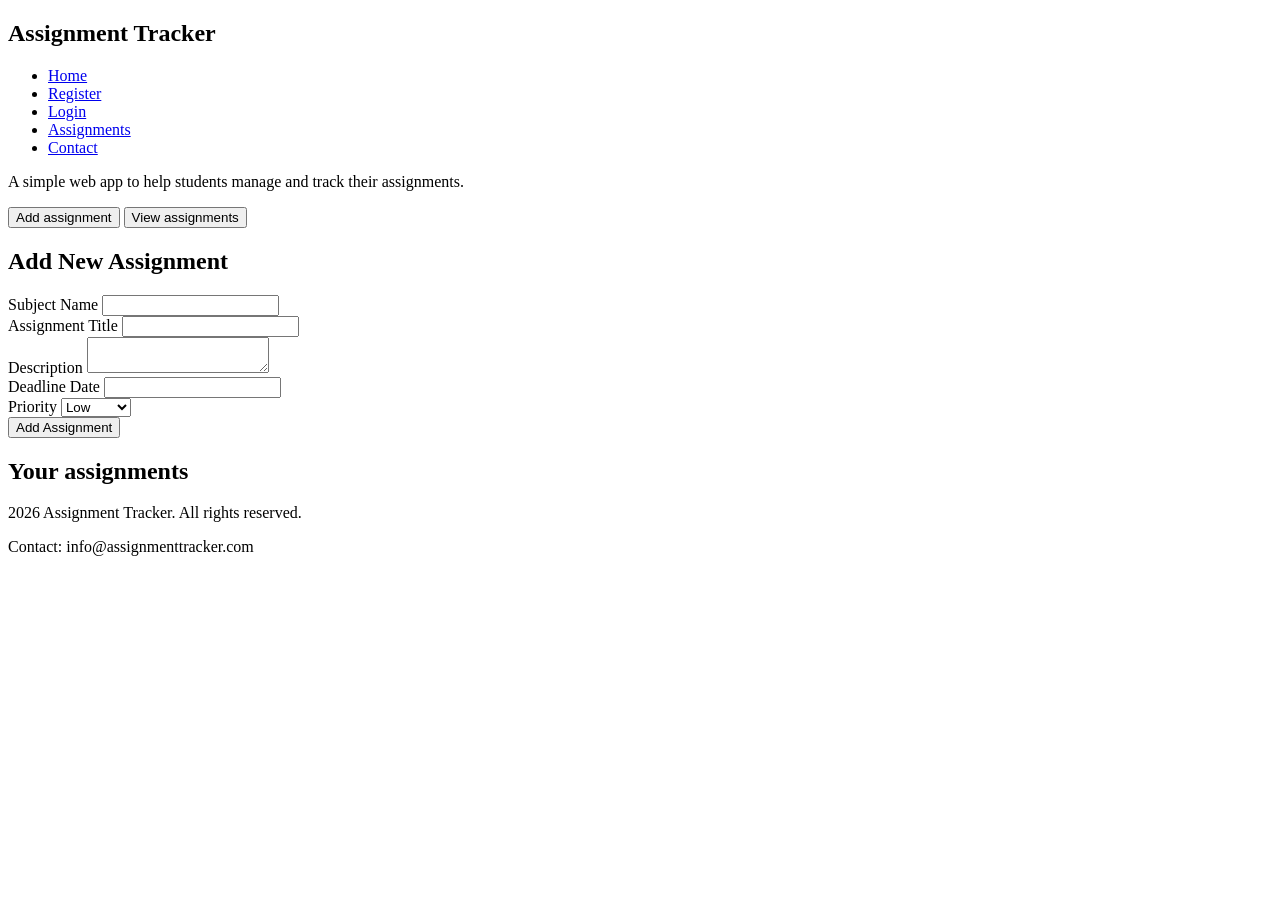
==== test/assignments.html @ a2ba60cb "update" ====
<!DOCTYPE html> 
<html lang=\"en\"> 
<head> 
    <meta charset=\"UTF-8\"> 
    <meta name=\"viewport\" content=\"width=device-width, initial-scale=1.0\"> 
    <title>Assignment Tracker - Assignments</title> 
    <link rel=\"stylesheet\" href=\"style.css\"> 
</head> 
<body> 
    <header> 
        <nav class=\"container\"> 
            <h1>Assignment Tracker</h1> 
            <ul> 
                <li><a href=\"index.html\">Home</a></li> 
                <li><a href=\"register.html\">Register</a></li> 
                <li><a href=\"login.html\">Login</a></li> 
                <li><a href=\"assignments.html\">Assignments</a></li> 
                <li><a href=\"contact.html\">Contact</a></li> 
            </ul> 
        </nav> 
    </header> 
    <main class=\"container\"> 
        <p class=\"text-center mb-8\">A simple web app to help students manage and track their assignments.</p> 
        <div class=\"toggle-actions\"> 
            <button type=\"button\" class=\"toggle-btn active\" data-target=\"addAssignmentSection\">Add assignment</button> 
            <button type=\"button\" class=\"toggle-btn\" data-target=\"assignmentsViewSection\">View assignments</button> 
        </div> 
        <section id=\"addAssignmentSection\" class=\"toggle-section\"> 
            <div class=\"form-wrapper\"> 
                <h2 style=\"color: var(--gray-800);\">Add New Assignment</h2> 
                <form id=\"assignmentForm\"> 
                    <div style=\"display: grid; grid-template-columns: repeat(auto-fit, minmax(250px, 1fr)); gap: 1rem;\"> 
                        <div class=\"form-group\"> 
                            <label for=\"subject\">Subject Name</label> 
                            <input type=\"text\" id=\"subject\" name=\"subject\" required> 
                        </div> 
                        <div class=\"form-group\"> 
                            <label for=\"title\">Assignment Title</label> 
                            <input type=\"text\" id=\"title\" name=\"title\" required> 
                        </div> 
                        <div style=\"grid-column: span 2;\"> 
                            <div class=\"form-group\"> 
                                <label for=\"description\">Description</label> 
                                <textarea id=\"description\" name=\"description\" rows=\"3\"></textarea> 
                            </div> 
                        </div> 
                        <div class=\"form-group\"> 
                            <label for=\"deadline\">Deadline Date</label> 
                            <input type=\"date\" id=\"deadline\" name=\"deadline\" required> 
                        </div> 
                        <div class=\"form-group\"> 
                            <label for=\"priority\">Priority</label> 
                            <select id=\"priority\" name=\"priority\" required> 
                                <option value=\"Low\">Low</option> 
                                <option value=\"Medium\">Medium</option> 
                                <option value=\"High\">High</option> 
                            </select> 
                        </div> 
                    </div> 
                    <button type=\"submit\" class=\"btn-submit\" style=\"margin-top: 1rem;\">Add Assignment</button> 
                </form> 
            </div> 
        </section> 
        <section id=\"assignmentsViewSection\" class=\"toggle-section hidden\"> 
            <h2 class=\"text-center mb-8\">Your assignments</h2> 
            <div id=\"assignmentsList\" class=\"grid\"> 
            <!-- Assignments will be displayed here --> 
            </div> 
        </section> 
    </main> 
    <footer> 
        <div class=\"container\"> 
            <p> 2026 Assignment Tracker. All rights reserved.</p> 
            <p>Contact: info@assignmenttracker.com</p> 
        </div> 
    </footer> 
    <script src=\"main.js\"></script> 
</body> 
</html>
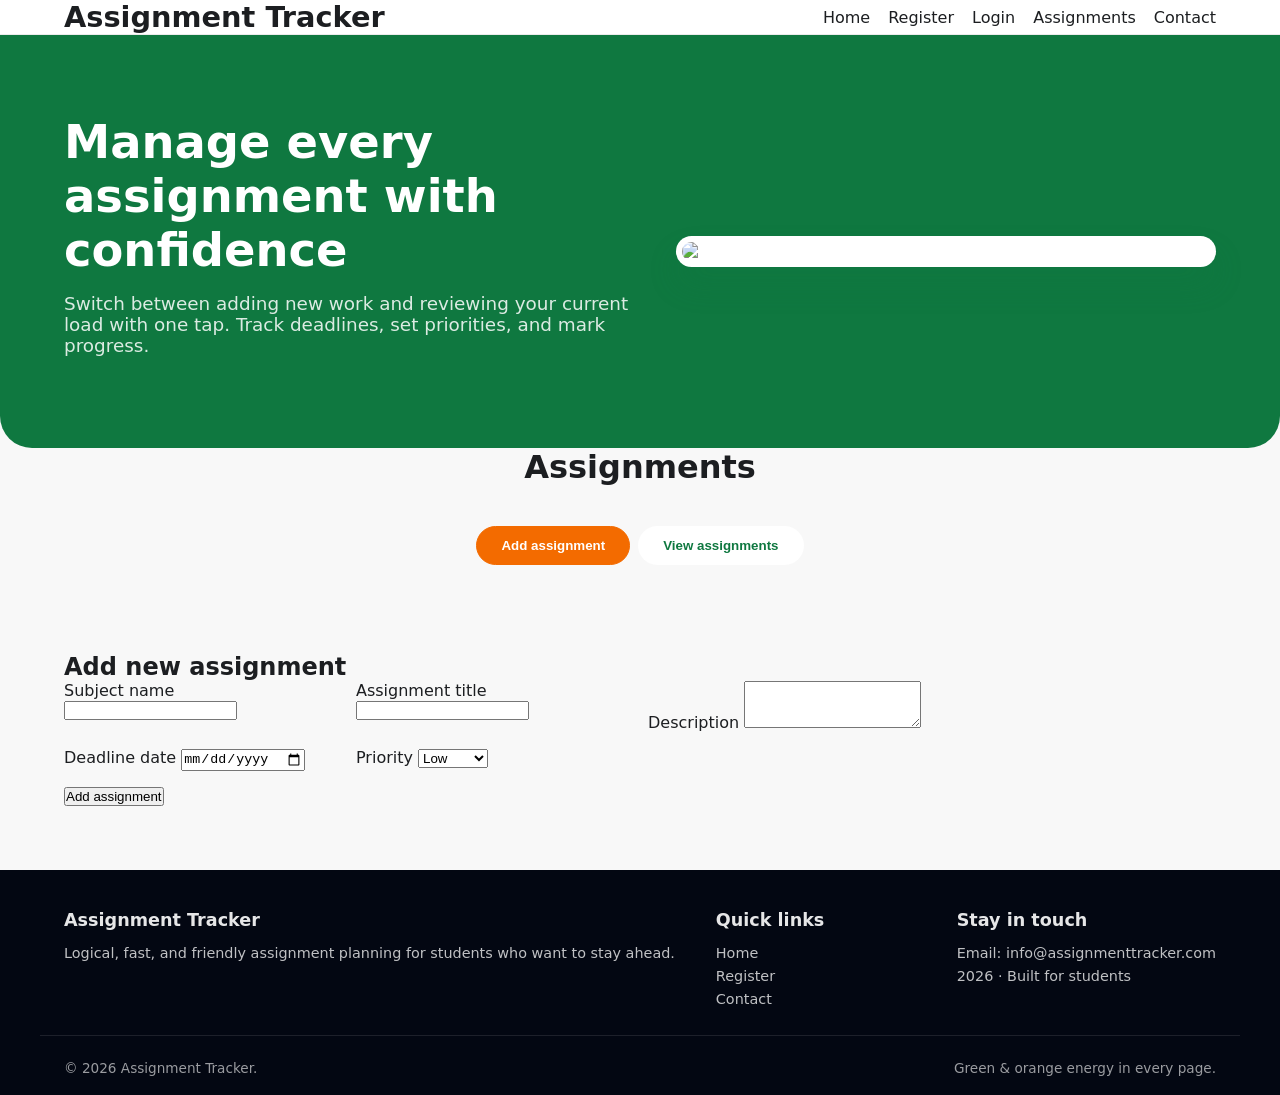
==== commit 870325dd: "update" ====
--- a/test/assignments.html
+++ b/test/assignments.html
@@ -1,79 +1,114 @@
-<!DOCTYPE html> 
-<html lang=\"en\"> 
-<head> 
-    <meta charset=\"UTF-8\"> 
-    <meta name=\"viewport\" content=\"width=device-width, initial-scale=1.0\"> 
-    <title>Assignment Tracker - Assignments</title> 
-    <link rel=\"stylesheet\" href=\"style.css\"> 
-</head> 
-<body> 
-    <header> 
-        <nav class=\"container\"> 
-            <h1>Assignment Tracker</h1> 
-            <ul> 
-                <li><a href=\"index.html\">Home</a></li> 
-                <li><a href=\"register.html\">Register</a></li> 
-                <li><a href=\"login.html\">Login</a></li> 
-                <li><a href=\"assignments.html\">Assignments</a></li> 
-                <li><a href=\"contact.html\">Contact</a></li> 
-            </ul> 
-        </nav> 
-    </header> 
-    <main class=\"container\"> 
-        <p class=\"text-center mb-8\">A simple web app to help students manage and track their assignments.</p> 
-        <div class=\"toggle-actions\"> 
-            <button type=\"button\" class=\"toggle-btn active\" data-target=\"addAssignmentSection\">Add assignment</button> 
-            <button type=\"button\" class=\"toggle-btn\" data-target=\"assignmentsViewSection\">View assignments</button> 
-        </div> 
-        <section id=\"addAssignmentSection\" class=\"toggle-section\"> 
-            <div class=\"form-wrapper\"> 
-                <h2 style=\"color: var(--gray-800);\">Add New Assignment</h2> 
-                <form id=\"assignmentForm\"> 
-                    <div style=\"display: grid; grid-template-columns: repeat(auto-fit, minmax(250px, 1fr)); gap: 1rem;\"> 
-                        <div class=\"form-group\"> 
-                            <label for=\"subject\">Subject Name</label> 
-                            <input type=\"text\" id=\"subject\" name=\"subject\" required> 
-                        </div> 
-                        <div class=\"form-group\"> 
-                            <label for=\"title\">Assignment Title</label> 
-                            <input type=\"text\" id=\"title\" name=\"title\" required> 
-                        </div> 
-                        <div style=\"grid-column: span 2;\"> 
-                            <div class=\"form-group\"> 
-                                <label for=\"description\">Description</label> 
-                                <textarea id=\"description\" name=\"description\" rows=\"3\"></textarea> 
-                            </div> 
-                        </div> 
-                        <div class=\"form-group\"> 
-                            <label for=\"deadline\">Deadline Date</label> 
-                            <input type=\"date\" id=\"deadline\" name=\"deadline\" required> 
-                        </div> 
-                        <div class=\"form-group\"> 
-                            <label for=\"priority\">Priority</label> 
-                            <select id=\"priority\" name=\"priority\" required> 
-                                <option value=\"Low\">Low</option> 
-                                <option value=\"Medium\">Medium</option> 
-                                <option value=\"High\">High</option> 
-                            </select> 
-                        </div> 
-                    </div> 
-                    <button type=\"submit\" class=\"btn-submit\" style=\"margin-top: 1rem;\">Add Assignment</button> 
-                </form> 
-            </div> 
-        </section> 
-        <section id=\"assignmentsViewSection\" class=\"toggle-section hidden\"> 
-            <h2 class=\"text-center mb-8\">Your assignments</h2> 
-            <div id=\"assignmentsList\" class=\"grid\"> 
-            <!-- Assignments will be displayed here --> 
-            </div> 
-        </section> 
-    </main> 
-    <footer> 
-        <div class=\"container\"> 
-            <p> 2026 Assignment Tracker. All rights reserved.</p> 
-            <p>Contact: info@assignmenttracker.com</p> 
-        </div> 
-    </footer> 
-    <script src=\"main.js\"></script> 
-</body> 
-</html> 
+<!DOCTYPE html>
+<html lang="en">
+<head>
+    <meta charset="UTF-8">
+    <meta name="viewport" content="width=device-width, initial-scale=1.0">
+    <title>Assignment Tracker - Assignments</title>
+    <link rel="stylesheet" href="style.css">
+</head>
+<body>
+    <header>
+        <nav class="container">
+            <h1>Assignment Tracker</h1>
+            <ul>
+                <li><a href="index.html">Home</a></li>
+                <li><a href="register.html">Register</a></li>
+                <li><a href="login.html">Login</a></li>
+                <li><a href="assignments.html">Assignments</a></li>
+                <li><a href="contact.html">Contact</a></li>
+            </ul>
+        </nav>
+    </header>
+
+    <section class="hero">
+        <div class="container hero-inner">
+            <div class="hero-text">
+                <h2>Manage every assignment with confidence</h2>
+                <p>Switch between adding new work and reviewing your current load with one tap. Track deadlines, set priorities, and mark progress.</p>
+            </div>
+            <div class="hero-image">
+                <img src="https://images.unsplash.com/photo-1524995997946-a1c2e315a42f?auto=format&fit=crop&w=900&q=80" alt="Assignments">
+            </div>
+        </div>
+    </section>
+
+    <main class="container">
+        <p class="text-center section-title">Assignments</p>
+
+        <div class="toggle-actions">
+            <button type="button" class="toggle-btn active" data-target="addAssignmentSection">Add assignment</button>
+            <button type="button" class="toggle-btn" data-target="assignmentsViewSection">View assignments</button>
+        </div>
+
+        <section id="addAssignmentSection" class="toggle-section">
+            <div class="form-wrapper">
+                <h2>Add new assignment</h2>
+                <form id="assignmentForm">
+                    <div style="display: grid; grid-template-columns: repeat(auto-fit, minmax(250px, 1fr)); gap: 1rem;">
+                        <div class="form-group">
+                            <label for="subject">Subject name</label>
+                            <input type="text" id="subject" name="subject" required>
+                        </div>
+                        <div class="form-group">
+                            <label for="title">Assignment title</label>
+                            <input type="text" id="title" name="title" required>
+                        </div>
+                        <div style="grid-column: span 2;">
+                            <div class="form-group">
+                                <label for="description">Description</label>
+                                <textarea id="description" name="description" rows="3"></textarea>
+                            </div>
+                        </div>
+                        <div class="form-group">
+                            <label for="deadline">Deadline date</label>
+                            <input type="date" id="deadline" name="deadline" required>
+                        </div>
+                        <div class="form-group">
+                            <label for="priority">Priority</label>
+                            <select id="priority" name="priority" required>
+                                <option value="Low">Low</option>
+                                <option value="Medium">Medium</option>
+                                <option value="High">High</option>
+                            </select>
+                        </div>
+                    </div>
+                    <button type="submit" class="btn-submit" style="margin-top: 1rem;">Add assignment</button>
+                </form>
+            </div>
+        </section>
+
+        <section id="assignmentsViewSection" class="toggle-section hidden">
+            <h2 class="section-title">Your assignments</h2>
+            <div id="assignmentsList" class="grid">
+                <!-- assignments appear here -->
+            </div>
+        </section>
+    </main>
+
+    <footer class="footer">
+        <div class="container footer-content">
+            <div class="footer-column">
+                <h4>Assignment Tracker</h4>
+                <p>Logical, fast, and friendly assignment planning for students who want to stay ahead.</p>
+            </div>
+            <div class="footer-column">
+                <h4>Quick links</h4>
+                <a href="index.html">Home</a><br>
+                <a href="register.html">Register</a><br>
+                <a href="contact.html">Contact</a>
+            </div>
+            <div class="footer-column">
+                <h4>Stay in touch</h4>
+                <p>Email: info@assignmenttracker.com</p>
+                <p>2026 · Built for students</p>
+            </div>
+        </div>
+        <div class="container footer-bottom">
+            <span>© 2026 Assignment Tracker.</span>
+            <span>Green &amp; orange energy in every page.</span>
+        </div>
+    </footer>
+
+    <script src="main.js"></script>
+</body>
+</html>
--- a/test/style.css
+++ b/test/style.css
@@ -0,0 +1,371 @@
+:root {
+  --primary: #0f7840;
+  --secondary: #f36b00;
+  --accent: #1c1e21;
+  --light: #f8f8f8;
+  --shadow: 0 18px 30px rgba(15, 120, 64, 0.2);
+  --border: rgba(0, 0, 0, 0.08);
+}
+
+* {
+  margin: 0;
+  padding: 0;
+  box-sizing: border-box;
+}
+
+body {
+  font-family: "Inter", "Segoe UI", system-ui, sans-serif;
+  background-color: var(--light);
+  color: var(--accent);
+}
+
+.container {
+  max-width: 1200px;
+  margin: 0 auto;
+  padding: 0 24px;
+}
+
+header {
+  background: #fff;
+  border-bottom: 1px solid var(--border);
+  position: sticky;
+  top: 0;
+  z-index: 100;
+}
+
+nav {
+  display: flex;
+  align-items: center;
+  justify-content: space-between;
+  padding: 20px 0;
+}
+
+nav h1 {
+  font-size: 1.8rem;
+  font-weight: 700;
+  color: var(--accent);
+}
+
+nav ul {
+  display: flex;
+  list-style: none;
+  gap: 18px;
+}
+
+nav a {
+  color: var(--accent);
+  text-decoration: none;
+  font-weight: 500;
+  transition: color 0.2s ease;
+}
+
+nav a:hover {
+  color: var(--secondary);
+}
+
+.hero {
+  background: var(--primary);
+  color: #fff;
+  padding: 80px 0 60px;
+  border-radius: 0 0 32px 32px;
+}
+
+.hero-inner {
+  display: flex;
+  align-items: center;
+  gap: 32px;
+  flex-wrap: wrap;
+}
+
+.hero-text {
+  flex: 1 1 400px;
+}
+
+.hero-text h2 {
+  font-size: 2.9rem;
+  margin-bottom: 16px;
+}
+
+.hero-text p {
+  font-size: 1.15rem;
+  margin-bottom: 32px;
+  color: rgba(255, 255, 255, 0.85);
+}
+
+.hero-buttons {
+  display: flex;
+  gap: 12px;
+  flex-wrap: wrap;
+}
+
+.btn,
+.btn-secondary {
+  display: inline-flex;
+  align-items: center;
+  justify-content: center;
+  border-radius: 999px;
+  padding: 12px 24px;
+  font-size: 1rem;
+  font-weight: 600;
+  border: none;
+  cursor: pointer;
+  transition: transform 0.2s ease, opacity 0.2s ease;
+}
+
+.btn {
+  background: #fff;
+  color: var(--primary);
+}
+
+.btn-secondary {
+  background: transparent;
+  border: 1px solid rgba(255, 255, 255, 0.8);
+  color: #fff;
+}
+
+.btn:hover,
+.btn-secondary:hover {
+  transform: translateY(-2px);
+  opacity: 0.9;
+}
+
+.hero-stats {
+  margin-top: 40px;
+  display: flex;
+  flex-wrap: wrap;
+  gap: 32px;
+}
+
+.hero-stats span {
+  font-size: 0.95rem;
+  color: rgba(255, 255, 255, 0.75);
+}
+
+.hero-image {
+  flex: 1 1 360px;
+  background: #fff;
+  border-radius: 20px;
+  box-shadow: var(--shadow);
+  padding: 6px;
+}
+
+.hero-image img {
+  width: 100%;
+  border-radius: 18px;
+  height: auto;
+  display: block;
+}
+
+section {
+  padding: 64px 0;
+}
+
+.section-title {
+  text-align: center;
+  margin-bottom: 40px;
+  font-size: 2rem;
+  font-weight: 600;
+}
+
+.grid-cards {
+  display: grid;
+  grid-template-columns: repeat(auto-fit, minmax(240px, 1fr));
+  gap: 24px;
+}
+
+.card {
+  background: #fff;
+  border-radius: 20px;
+  padding: 32px;
+  box-shadow: 0 20px 45px rgba(32, 36, 52, 0.1);
+  border: 1px solid var(--border);
+}
+
+.card h3 {
+  font-size: 1.4rem;
+  margin-bottom: 12px;
+}
+
+.card p {
+  font-size: 0.95rem;
+  color: #4a4d52;
+}
+
+.monochrome {
+  background: #fff;
+  border-radius: 20px;
+  padding: 40px;
+  text-align: center;
+  border: 1px solid var(--border);
+  box-shadow: var(--shadow);
+}
+
+.info-row {
+  display: flex;
+  justify-content: space-between;
+  flex-wrap: wrap;
+  gap: 16px;
+  margin-top: 40px;
+}
+
+.info-row > div {
+  flex: 1 1 250px;
+  background: #fff;
+  border-radius: 16px;
+  padding: 24px;
+  border: 1px solid var(--border);
+  box-shadow: 0 10px 25px rgba(0, 0, 0, 0.08);
+}
+
+.info-row h4 {
+  margin-bottom: 10px;
+  font-size: 1.1rem;
+}
+
+.info-row p {
+  color: #5b5d64;
+}
+
+.cta-band {
+  background: var(--secondary);
+  color: #fff;
+  padding: 40px 0;
+  border-radius: 20px;
+  text-align: center;
+  margin-top: 40px;
+}
+
+.cta-band h3 {
+  font-size: 2rem;
+  margin-bottom: 12px;
+}
+
+.footer {
+  background: #030712;
+  color: rgba(255, 255, 255, 0.9);
+  padding: 40px 0 20px;
+}
+
+.footer-content {
+  display: flex;
+  justify-content: space-between;
+  flex-wrap: wrap;
+  gap: 32px;
+}
+
+.footer-column {
+  min-width: 200px;
+}
+
+.footer-column h4 {
+  margin-bottom: 12px;
+  font-size: 1.1rem;
+}
+
+.footer-column p,
+.footer-column a {
+  font-size: 0.9rem;
+  color: rgba(255, 255, 255, 0.75);
+  text-decoration: none;
+  line-height: 1.6;
+}
+
+.footer-column a:hover {
+  color: var(--secondary);
+}
+
+.footer-bottom {
+  border-top: 1px solid rgba(255, 255, 255, 0.1);
+  margin-top: 24px;
+  padding-top: 24px;
+  display: flex;
+  justify-content: space-between;
+  flex-wrap: wrap;
+  font-size: 0.85rem;
+  color: rgba(255, 255, 255, 0.6);
+}
+
+.toggle-actions {
+  display: flex;
+  flex-wrap: wrap;
+  gap: 0.5rem;
+  justify-content: center;
+  margin-bottom: 1.5rem;
+}
+
+.toggle-btn {
+  border: 1px solid transparent;
+  background-color: #fff;
+  color: var(--primary);
+  border-radius: 999px;
+  padding: 0.7rem 1.5rem;
+  font-weight: 600;
+  cursor: pointer;
+  transition: background-color 0.2s ease, border-color 0.2s ease;
+}
+
+.toggle-btn.active,
+.toggle-btn:hover {
+  background-color: var(--secondary);
+  color: #fff;
+  border-color: var(--secondary);
+}
+
+.toggle-section.hidden {
+  display: none;
+}
+
+.grid {
+  display: grid;
+  grid-template-columns: repeat(auto-fit, minmax(280px, 1fr));
+  gap: 1.75rem;
+}
+
+.btn-small {
+  padding: 0.35rem 0.9rem;
+  border-radius: 0.5rem;
+  border: none;
+  cursor: pointer;
+  font-size: 0.8rem;
+}
+
+.btn-small.primary {
+  background-color: #0f7840;
+  color: #fff;
+}
+
+.btn-small.delete {
+  background-color: #ef4444;
+  color: #fff;
+}
+
+.card-actions {
+  margin-top: 1rem;
+  display: flex;
+  gap: 0.75rem;
+}
+
+footer p {
+  margin-bottom: 0;
+}
+
+@media (max-width: 768px) {
+  .hero-inner {
+    flex-direction: column-reverse;
+    text-align: center;
+  }
+
+  .hero-buttons {
+    justify-content: center;
+  }
+
+  .info-row {
+    flex-direction: column;
+  }
+
+  .footer-bottom {
+    flex-direction: column;
+    align-items: center;
+    gap: 12px;
+  }
+}
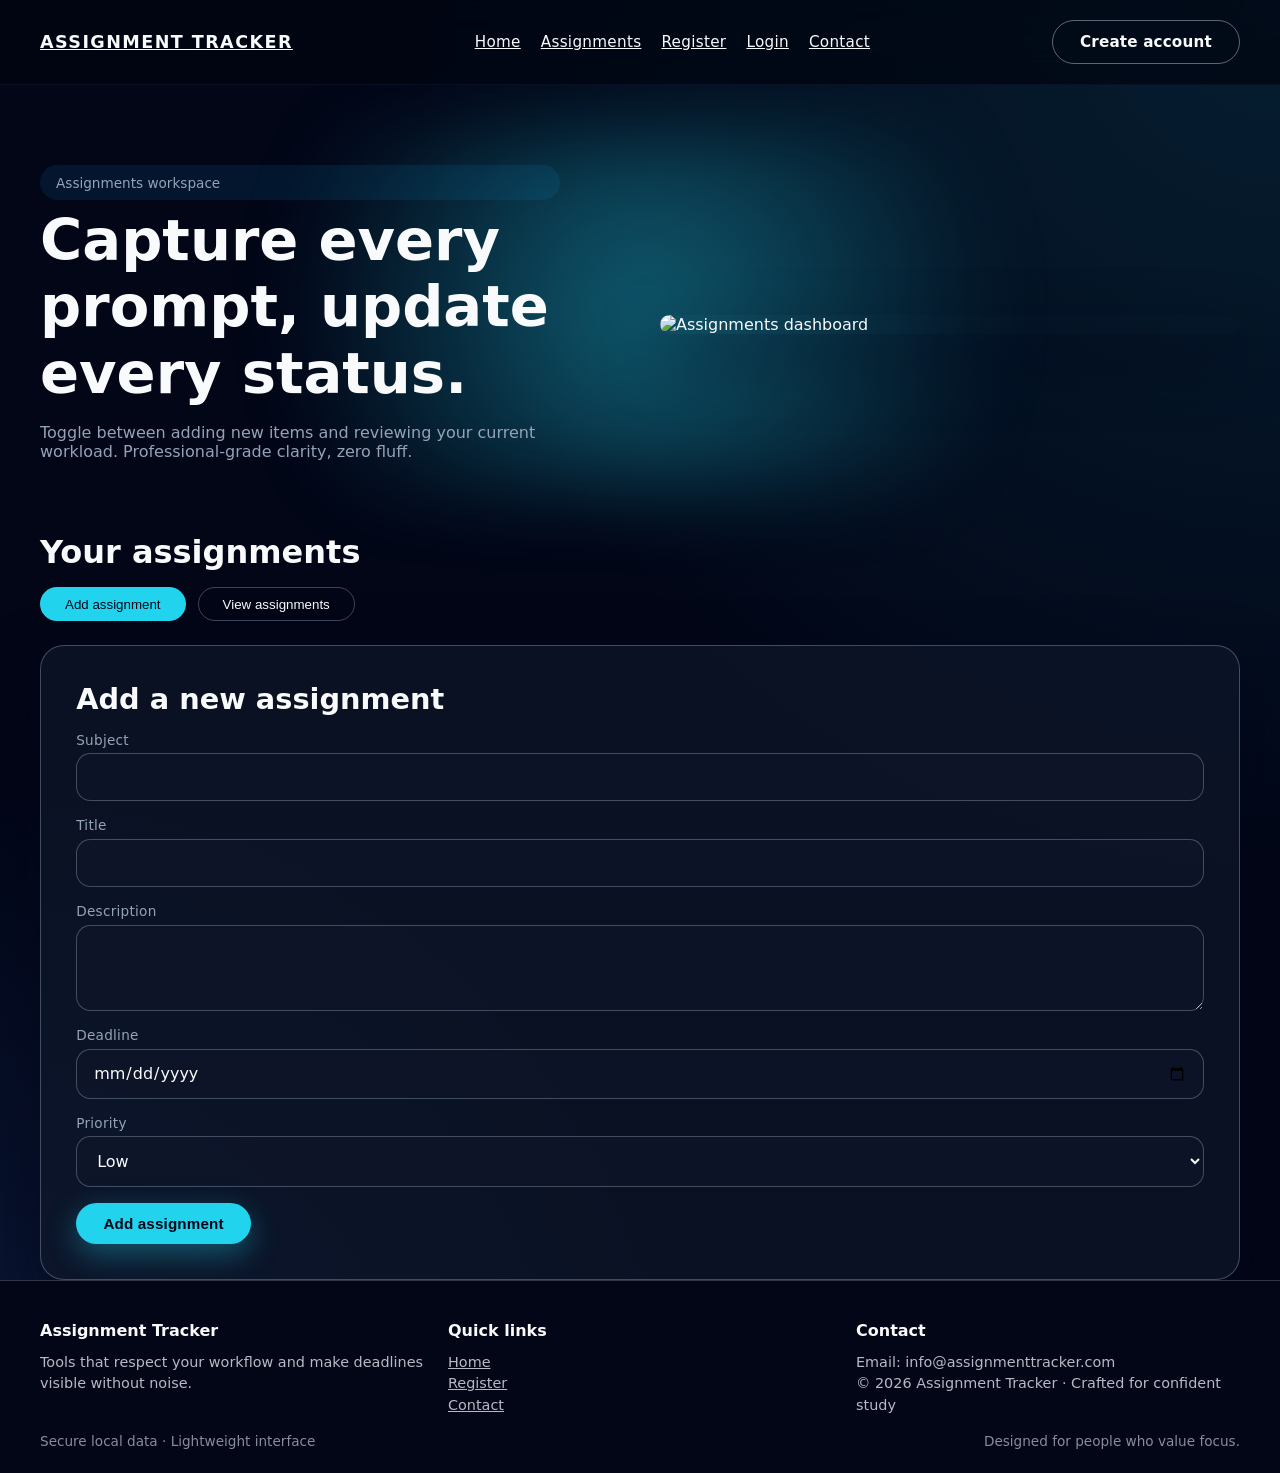
==== commit 322f6486: "update" ====
--- a/test/assignments.html
+++ b/test/assignments.html
@@ -1,114 +1,111 @@
 <!DOCTYPE html>
 <html lang="en">
 <head>
-    <meta charset="UTF-8">
-    <meta name="viewport" content="width=device-width, initial-scale=1.0">
-    <title>Assignment Tracker - Assignments</title>
-    <link rel="stylesheet" href="style.css">
+  <meta charset="UTF-8" />
+  <meta name="viewport" content="width=device-width, initial-scale=1.0" />
+  <title>Assignment Tracker · Assignments</title>
+  <link rel="stylesheet" href="style.css" />
 </head>
 <body>
-    <header>
-        <nav class="container">
-            <h1>Assignment Tracker</h1>
-            <ul>
-                <li><a href="index.html">Home</a></li>
-                <li><a href="register.html">Register</a></li>
-                <li><a href="login.html">Login</a></li>
-                <li><a href="assignments.html">Assignments</a></li>
-                <li><a href="contact.html">Contact</a></li>
-            </ul>
+  <div class="page-shell">
+    <header class="site-header">
+      <div class="container">
+        <a class="brand" href="index.html">Assignment Tracker</a>
+        <nav class="site-nav">
+          <a href="index.html">Home</a>
+          <a href="assignments.html">Assignments</a>
+          <a href="register.html">Register</a>
+          <a href="login.html">Login</a>
+          <a href="contact.html">Contact</a>
         </nav>
+        <a class="btn-outline" href="register.html">Create account</a>
+      </div>
     </header>
 
-    <section class="hero">
+    <main class="main-content">
+      <section class="hero-panel">
         <div class="container hero-inner">
-            <div class="hero-text">
-                <h2>Manage every assignment with confidence</h2>
-                <p>Switch between adding new work and reviewing your current load with one tap. Track deadlines, set priorities, and mark progress.</p>
-            </div>
-            <div class="hero-image">
-                <img src="https://images.unsplash.com/photo-1524995997946-a1c2e315a42f?auto=format&fit=crop&w=900&q=80" alt="Assignments">
-            </div>
+          <div class="hero-copy">
+            <p class="stat-pill" style="margin-bottom:0.5rem;">Assignments workspace</p>
+            <h1>Capture every prompt, update every status.</h1>
+            <p>Toggle between adding new items and reviewing your current workload. Professional-grade clarity, zero fluff.</p>
+          </div>
+          <div class="hero-image">
+            <img src="https://images.unsplash.com/photo-1517430816045-df4b7de11d1d?auto=format&fit=crop&w=1000&q=80" alt="Assignments dashboard" />
+          </div>
         </div>
-    </section>
+      </section>
 
-    <main class="container">
-        <p class="text-center section-title">Assignments</p>
-
+      <section class="container">
+        <p class="section-title">Your assignments</p>
         <div class="toggle-actions">
-            <button type="button" class="toggle-btn active" data-target="addAssignmentSection">Add assignment</button>
-            <button type="button" class="toggle-btn" data-target="assignmentsViewSection">View assignments</button>
+          <button type="button" class="toggle-btn active" data-target="addAssignmentSection">Add assignment</button>
+          <button type="button" class="toggle-btn" data-target="assignmentsViewSection">View assignments</button>
         </div>
 
         <section id="addAssignmentSection" class="toggle-section">
-            <div class="form-wrapper">
-                <h2>Add new assignment</h2>
-                <form id="assignmentForm">
-                    <div style="display: grid; grid-template-columns: repeat(auto-fit, minmax(250px, 1fr)); gap: 1rem;">
-                        <div class="form-group">
-                            <label for="subject">Subject name</label>
-                            <input type="text" id="subject" name="subject" required>
-                        </div>
-                        <div class="form-group">
-                            <label for="title">Assignment title</label>
-                            <input type="text" id="title" name="title" required>
-                        </div>
-                        <div style="grid-column: span 2;">
-                            <div class="form-group">
-                                <label for="description">Description</label>
-                                <textarea id="description" name="description" rows="3"></textarea>
-                            </div>
-                        </div>
-                        <div class="form-group">
-                            <label for="deadline">Deadline date</label>
-                            <input type="date" id="deadline" name="deadline" required>
-                        </div>
-                        <div class="form-group">
-                            <label for="priority">Priority</label>
-                            <select id="priority" name="priority" required>
-                                <option value="Low">Low</option>
-                                <option value="Medium">Medium</option>
-                                <option value="High">High</option>
-                            </select>
-                        </div>
-                    </div>
-                    <button type="submit" class="btn-submit" style="margin-top: 1rem;">Add assignment</button>
-                </form>
-            </div>
+          <article class="form-card">
+            <h2>Add a new assignment</h2>
+            <form id="assignmentForm">
+              <div class="form-group">
+                <label for="subject">Subject</label>
+                <input type="text" id="subject" name="subject" required />
+              </div>
+              <div class="form-group">
+                <label for="title">Title</label>
+                <input type="text" id="title" name="title" required />
+              </div>
+              <div class="form-group">
+                <label for="description">Description</label>
+                <textarea id="description" name="description" rows="3"></textarea>
+              </div>
+              <div class="form-group">
+                <label for="deadline">Deadline</label>
+                <input type="date" id="deadline" name="deadline" required />
+              </div>
+              <div class="form-group">
+                <label for="priority">Priority</label>
+                <select id="priority" name="priority" required>
+                  <option value="Low">Low</option>
+                  <option value="Medium">Medium</option>
+                  <option value="High">High</option>
+                </select>
+              </div>
+              <button type="submit" class="btn">Add assignment</button>
+            </form>
+          </article>
         </section>
 
         <section id="assignmentsViewSection" class="toggle-section hidden">
-            <h2 class="section-title">Your assignments</h2>
-            <div id="assignmentsList" class="grid">
-                <!-- assignments appear here -->
-            </div>
+          <div class="grid" id="assignmentsList"></div>
         </section>
+      </section>
     </main>
 
     <footer class="footer">
-        <div class="container footer-content">
-            <div class="footer-column">
-                <h4>Assignment Tracker</h4>
-                <p>Logical, fast, and friendly assignment planning for students who want to stay ahead.</p>
-            </div>
-            <div class="footer-column">
-                <h4>Quick links</h4>
-                <a href="index.html">Home</a><br>
-                <a href="register.html">Register</a><br>
-                <a href="contact.html">Contact</a>
-            </div>
-            <div class="footer-column">
-                <h4>Stay in touch</h4>
-                <p>Email: info@assignmenttracker.com</p>
-                <p>2026 · Built for students</p>
-            </div>
+      <div class="container footer-content">
+        <div class="footer-column">
+          <h4>Assignment Tracker</h4>
+          <p>Tools that respect your workflow and make deadlines visible without noise.</p>
         </div>
-        <div class="container footer-bottom">
-            <span>© 2026 Assignment Tracker.</span>
-            <span>Green &amp; orange energy in every page.</span>
+        <div class="footer-column">
+          <h4>Quick links</h4>
+          <a href="index.html">Home</a><br />
+          <a href="register.html">Register</a><br />
+          <a href="contact.html">Contact</a>
         </div>
+        <div class="footer-column">
+          <h4>Contact</h4>
+          <p>Email: info@assignmenttracker.com</p>
+          <p>© 2026 Assignment Tracker · Crafted for confident study</p>
+        </div>
+      </div>
+      <div class="container footer-bottom">
+        <span>Secure local data · Lightweight interface</span>
+        <span>Designed for people who value focus.</span>
+      </div>
     </footer>
-
-    <script src="main.js"></script>
+  </div>
+  <script src="main.js"></script>
 </body>
 </html>
--- a/test/style.css
+++ b/test/style.css
@@ -1,10 +1,14 @@
 :root {
-  --primary: #0f7840;
-  --secondary: #f36b00;
-  --accent: #1c1e21;
-  --light: #f8f8f8;
-  --shadow: 0 18px 30px rgba(15, 120, 64, 0.2);
-  --border: rgba(0, 0, 0, 0.08);
+  --clr-base: #050b16;
+  --clr-base-strong: #0f172a;
+  --clr-card: #0f172a;
+  --clr-panel: #111c38;
+  --clr-light: #f8fafc;
+  --clr-muted: #94a3b8;
+  --clr-accent: #22d3ee;
+  --clr-accent-strong: #38bdf8;
+  --clr-border: rgba(226, 232, 240, 0.18);
+  --clr-shadow: 0 25px 60px rgba(2, 6, 23, 0.55);
 }
 
 * {
@@ -15,357 +19,532 @@
 
 body {
   font-family: "Inter", "Segoe UI", system-ui, sans-serif;
-  background-color: var(--light);
-  color: var(--accent);
+  min-height: 100vh;
+  background: radial-gradient(circle at top right, rgba(34, 211, 238, 0.12), transparent 45%),
+    radial-gradient(circle at bottom left, rgba(59, 130, 246, 0.15), transparent 35%), #020617;
+  color: var(--clr-light);
+}
+
+a {
+  color: inherit;
 }
 
 .container {
-  max-width: 1200px;
+  width: min(1200px, 100% - 3rem);
   margin: 0 auto;
-  padding: 0 24px;
-}
-
-header {
-  background: #fff;
-  border-bottom: 1px solid var(--border);
+}
+
+.page-shell {
+  min-height: 100vh;
+  display: flex;
+  flex-direction: column;
+}
+
+.site-header {
   position: sticky;
   top: 0;
+  width: 100%;
+  backdrop-filter: blur(18px);
+  background: rgba(1, 6, 18, 0.75);
+  border-bottom: 1px solid rgba(15, 23, 42, 0.6);
   z-index: 100;
 }
 
-nav {
+.site-header .container {
   display: flex;
   align-items: center;
   justify-content: space-between;
-  padding: 20px 0;
-}
-
-nav h1 {
-  font-size: 1.8rem;
+  padding: 1.25rem 0;
+}
+
+.brand {
   font-weight: 700;
-  color: var(--accent);
-}
-
-nav ul {
-  display: flex;
-  list-style: none;
-  gap: 18px;
-}
-
-nav a {
-  color: var(--accent);
-  text-decoration: none;
-  font-weight: 500;
-  transition: color 0.2s ease;
-}
-
-nav a:hover {
-  color: var(--secondary);
-}
-
-.hero {
-  background: var(--primary);
-  color: #fff;
-  padding: 80px 0 60px;
-  border-radius: 0 0 32px 32px;
-}
-
-.hero-inner {
-  display: flex;
+  letter-spacing: 0.08em;
+  text-transform: uppercase;
+  font-size: 1.1rem;
+}
+
+.site-nav {
+  display: flex;
+  gap: 1.25rem;
   align-items: center;
-  gap: 32px;
-  flex-wrap: wrap;
-}
-
-.hero-text {
-  flex: 1 1 400px;
-}
-
-.hero-text h2 {
-  font-size: 2.9rem;
-  margin-bottom: 16px;
-}
-
-.hero-text p {
-  font-size: 1.15rem;
-  margin-bottom: 32px;
-  color: rgba(255, 255, 255, 0.85);
-}
-
-.hero-buttons {
-  display: flex;
-  gap: 12px;
-  flex-wrap: wrap;
+}
+
+.site-nav a {
+  font-size: 0.95rem;
+  letter-spacing: 0.02em;
+  padding: 0.4rem 0;
+  color: var(--clr-light);
+  position: relative;
+}
+
+.site-nav a::after {
+  content: "";
+  position: absolute;
+  left: 0;
+  bottom: -0.4rem;
+  width: 100%;
+  height: 2px;
+  background: var(--clr-accent);
+  opacity: 0;
+  transform: translateY(2px);
+  transition: opacity 0.2s ease, transform 0.2s ease;
+}
+
+.site-nav a:hover::after,
+.site-nav a:focus-visible::after {
+  opacity: 1;
+  transform: translateY(0);
 }
 
 .btn,
-.btn-secondary {
+.btn-outline,
+.btn-link {
   display: inline-flex;
   align-items: center;
   justify-content: center;
   border-radius: 999px;
-  padding: 12px 24px;
+  font-weight: 600;
+  letter-spacing: 0.01em;
+  padding: 0.75rem 1.7rem;
+  border: none;
+  font-size: 0.95rem;
+  text-decoration: none;
+  cursor: pointer;
+  transition: transform 0.2s ease, box-shadow 0.2s ease;
+}
+
+.btn {
+  background: var(--clr-accent);
+  color: #020617;
+  box-shadow: 0 10px 30px rgba(34, 211, 238, 0.35);
+}
+
+.btn-outline {
+  border: 1px solid rgba(148, 163, 184, 0.6);
+  color: var(--clr-light);
+  background: transparent;
+}
+
+.btn-link {
+  background: transparent;
+  color: var(--clr-accent);
+  padding: 0;
+  font-size: 0.85rem;
+}
+
+.btn:hover,
+.btn-outline:hover {
+  transform: translateY(-2px);
+}
+
+.main-content {
+  flex: 1;
+}
+
+.hero-panel {
+  padding: 5rem 0 3rem;
+  position: relative;
+  isolation: isolate;
+}
+
+.hero-panel::after {
+  content: "";
+  position: absolute;
+  inset: 10% 5% auto;
+  height: 360px;
+  background: radial-gradient(circle, rgba(34, 211, 238, 0.4), transparent 60%);
+  filter: blur(40px);
+  z-index: -1;
+}
+
+.hero-inner {
+  display: grid;
+  grid-template-columns: repeat(auto-fit, minmax(280px, 1fr));
+  gap: 2.5rem;
+  align-items: center;
+}
+
+.hero-copy h1 {
+  font-size: clamp(2.9rem, 5vw, 3.6rem);
+  line-height: 1.15;
+  margin-bottom: 1rem;
+}
+
+.hero-copy p {
+  max-width: 520px;
+  color: var(--clr-muted);
+  margin-bottom: 1.5rem;
+}
+
+.hero-cta {
+  display: flex;
+  gap: 1rem;
+  flex-wrap: wrap;
+}
+
+.hero-stats {
+  display: flex;
+  gap: 1.2rem;
+  flex-wrap: wrap;
+  margin-top: 2rem;
+}
+
+.stat-pill {
+  background: rgba(14, 165, 233, 0.1);
+  border-radius: 999px;
+  padding: 0.6rem 1rem;
+  font-size: 0.85rem;
+  color: #cbd5f5;
+}
+
+.hero-panel img {
+  width: 100%;
+  border-radius: 1.5rem;
+  box-shadow: var(--clr-shadow);
+  display: block;
+}
+
+.feature-section,
+.workflow-section,
+.testimonial-section,
+.cta-banner {
+  padding: 3rem 0;
+}
+
+.feature-grid {
+  margin-top: 2rem;
+  display: grid;
+  grid-template-columns: repeat(auto-fit, minmax(220px, 1fr));
+  gap: 1.5rem;
+}
+
+.feature-card {
+  background: var(--clr-panel);
+  border-radius: 1.5rem;
+  padding: 1.8rem;
+  border: 1px solid rgba(148, 163, 184, 0.25);
+  box-shadow: var(--clr-shadow);
+}
+
+.feature-card h3 {
+  margin-bottom: 0.5rem;
+  font-size: 1.2rem;
+}
+
+.feature-card p {
+  color: var(--clr-muted);
+  font-size: 0.95rem;
+  line-height: 1.5;
+}
+
+.section-title {
+  font-size: 2rem;
+  font-weight: 600;
+  margin-bottom: 1rem;
+}
+
+.workflow-grid {
+  display: grid;
+  grid-template-columns: repeat(auto-fit, minmax(240px, 1fr));
+  gap: 1.5rem;
+}
+
+.workflow-card {
+  background: rgba(255, 255, 255, 0.02);
+  border: 1px solid rgba(148, 163, 184, 0.4);
+  border-radius: 1.2rem;
+  padding: 1.5rem;
+}
+
+.workflow-card h4 {
+  margin-bottom: 0.5rem;
+}
+
+.workflow-card p {
+  color: var(--clr-muted);
+  font-size: 0.95rem;
+}
+
+.testimonial-section {
+  background: rgba(15, 23, 42, 0.6);
+  border-radius: 1.5rem;
+}
+
+.testimonial-grid {
+  display: grid;
+  grid-template-columns: repeat(auto-fit, minmax(240px, 1fr));
+  gap: 1.5rem;
+}
+
+.testimonial-card {
+  background: rgba(2, 6, 23, 0.5);
+  border-radius: 1.2rem;
+  padding: 1.5rem;
+  border: 1px solid rgba(148, 163, 184, 0.3);
+}
+
+.testimonial-card blockquote {
+  margin-bottom: 1rem;
+  line-height: 1.5;
+  color: var(--clr-muted);
+}
+
+.testimonial-card footer {
+  font-size: 0.85rem;
+  color: #a5b4fc;
+}
+
+.timeline {
+  margin-top: 2rem;
+  display: flex;
+  gap: 1rem;
+  flex-wrap: wrap;
+}
+
+.timeline-step {
+  background: rgba(255, 255, 255, 0.03);
+  padding: 0.9rem 1.2rem;
+  border-radius: 999px;
+  border: 1px solid rgba(148, 163, 184, 0.3);
+  font-size: 0.85rem;
+  color: var(--clr-muted);
+}
+
+.cta-banner {
+  background: linear-gradient(135deg, rgba(34, 211, 238, 0.2), rgba(14, 165, 233, 0.1));
+  border-radius: 2rem;
+  padding: 3rem 0 3.5rem;
+  margin-bottom: 2rem;
+}
+
+.cta-banner .container {
+  display: flex;
+  flex-direction: column;
+  align-items: center;
+  gap: 1rem;
+  text-align: center;
+}
+
+.form-card {
+  background: rgba(15, 23, 42, 0.7);
+  padding: 2.2rem;
+  border-radius: 1.5rem;
+  border: 1px solid rgba(148, 163, 184, 0.4);
+  box-shadow: var(--clr-shadow);
+}
+
+.form-card h2 {
+  margin-bottom: 1rem;
+  font-size: 1.8rem;
+}
+
+.form-group {
+  display: flex;
+  flex-direction: column;
+  gap: 0.35rem;
+  margin-bottom: 1rem;
+}
+
+label {
+  font-size: 0.85rem;
+  letter-spacing: 0.02em;
+  color: var(--clr-muted);
+}
+
+input,
+textarea,
+select {
+  width: 100%;
+  padding: 0.85rem 1rem;
+  border-radius: 0.9rem;
+  border: 1px solid rgba(148, 163, 184, 0.4);
+  background: rgba(15, 23, 42, 0.6);
+  color: var(--clr-light);
   font-size: 1rem;
+  font-family: inherit;
+}
+
+input:focus,
+textarea:focus,
+select:focus {
+  outline: none;
+  border-color: var(--clr-accent);
+  box-shadow: 0 0 0 3px rgba(34, 211, 238, 0.25);
+}
+
+.main-grid {
+  display: grid;
+  grid-template-columns: repeat(auto-fit, minmax(260px, 1fr));
+  gap: 1.5rem;
+}
+
+.panel-card {
+  background: rgba(15, 23, 42, 0.7);
+  border: 1px solid rgba(148, 163, 184, 0.4);
+  border-radius: 1.3rem;
+  padding: 1.5rem;
+  box-shadow: var(--clr-shadow);
+}
+
+.panel-card h3 {
+  margin-bottom: 0.6rem;
+}
+
+.panel-card p {
+  color: var(--clr-muted);
+  font-size: 0.95rem;
+}
+
+.contact-card {
+  background: rgba(2, 6, 23, 0.7);
+  border-radius: 1.3rem;
+  padding: 1.8rem;
+  border: 1px solid rgba(148, 163, 184, 0.4);
+  box-shadow: var(--clr-shadow);
+}
+
+.contact-card h3 {
+  margin-bottom: 0.4rem;
+}
+
+.timeline-card {
+  display: flex;
+  justify-content: space-between;
+  gap: 2rem;
+  flex-wrap: wrap;
+}
+
+.timeline-card .step {
+  flex: 1;
+  min-width: 160px;
+}
+
+.toggle-actions {
+  display: flex;
+  flex-wrap: wrap;
+  gap: 0.75rem;
+  margin-bottom: 1.5rem;
+}
+
+.toggle-btn {
+  border-radius: 999px;
+  border: 1px solid rgba(148, 163, 184, 0.4);
+  background: transparent;
+  padding: 0.55rem 1.5rem;
+  color: var(--clr-light);
+  cursor: pointer;
+}
+
+.toggle-btn.active {
+  background: var(--clr-accent);
+  color: #020617;
+  border-color: transparent;
+}
+
+.hidden {
+  display: none;
+}
+
+.grid {
+  display: grid;
+  grid-template-columns: repeat(auto-fit, minmax(240px, 1fr));
+  gap: 1.2rem;
+}
+
+.card {
+  border-radius: 1.2rem;
+  padding: 1.2rem;
+  background: rgba(255, 255, 255, 0.03);
+  border: 1px solid rgba(148, 163, 184, 0.3);
+  box-shadow: var(--clr-shadow);
+}
+
+.card h4 {
+  margin-bottom: 0.5rem;
+}
+
+.btn-small {
+  display: inline-flex;
+  align-items: center;
+  justify-content: center;
+  border-radius: 0.6rem;
+  padding: 0.35rem 0.85rem;
+  font-size: 0.85rem;
   font-weight: 600;
   border: none;
   cursor: pointer;
-  transition: transform 0.2s ease, opacity 0.2s ease;
-}
-
-.btn {
-  background: #fff;
-  color: var(--primary);
-}
-
-.btn-secondary {
-  background: transparent;
-  border: 1px solid rgba(255, 255, 255, 0.8);
-  color: #fff;
-}
-
-.btn:hover,
-.btn-secondary:hover {
-  transform: translateY(-2px);
-  opacity: 0.9;
-}
-
-.hero-stats {
-  margin-top: 40px;
-  display: flex;
-  flex-wrap: wrap;
-  gap: 32px;
-}
-
-.hero-stats span {
-  font-size: 0.95rem;
-  color: rgba(255, 255, 255, 0.75);
-}
-
-.hero-image {
-  flex: 1 1 360px;
-  background: #fff;
-  border-radius: 20px;
-  box-shadow: var(--shadow);
-  padding: 6px;
-}
-
-.hero-image img {
-  width: 100%;
-  border-radius: 18px;
-  height: auto;
-  display: block;
-}
-
-section {
-  padding: 64px 0;
-}
-
-.section-title {
-  text-align: center;
-  margin-bottom: 40px;
-  font-size: 2rem;
-  font-weight: 600;
-}
-
-.grid-cards {
-  display: grid;
-  grid-template-columns: repeat(auto-fit, minmax(240px, 1fr));
-  gap: 24px;
-}
-
-.card {
-  background: #fff;
-  border-radius: 20px;
-  padding: 32px;
-  box-shadow: 0 20px 45px rgba(32, 36, 52, 0.1);
-  border: 1px solid var(--border);
-}
-
-.card h3 {
-  font-size: 1.4rem;
-  margin-bottom: 12px;
-}
-
-.card p {
-  font-size: 0.95rem;
-  color: #4a4d52;
-}
-
-.monochrome {
-  background: #fff;
-  border-radius: 20px;
-  padding: 40px;
-  text-align: center;
-  border: 1px solid var(--border);
-  box-shadow: var(--shadow);
-}
-
-.info-row {
+}
+
+.btn-small.primary {
+  background: var(--clr-accent);
+  color: #020617;
+}
+
+.btn-small.delete {
+  background: rgba(239, 68, 68, 0.2);
+  color: #fee2e2;
+}
+
+.card-actions {
+  margin-top: 0.8rem;
+  display: flex;
+  gap: 0.6rem;
+}
+
+.footer {
+  background: #020617;
+  border-top: 1px solid rgba(148, 163, 184, 0.3);
+  padding: 2.5rem 0 1.5rem;
+}
+
+.footer-content {
+  display: grid;
+  grid-template-columns: repeat(auto-fit, minmax(200px, 1fr));
+  gap: 1.5rem;
+  margin-bottom: 1rem;
+}
+
+.footer-column h4 {
+  margin-bottom: 0.75rem;
+}
+
+.footer-column p,
+.footer-column a {
+  color: rgba(226, 232, 240, 0.8);
+  font-size: 0.9rem;
+  line-height: 1.5;
+}
+
+.footer a:hover {
+  color: var(--clr-accent-strong);
+}
+
+.footer-bottom {
   display: flex;
   justify-content: space-between;
   flex-wrap: wrap;
-  gap: 16px;
-  margin-top: 40px;
-}
-
-.info-row > div {
-  flex: 1 1 250px;
-  background: #fff;
-  border-radius: 16px;
-  padding: 24px;
-  border: 1px solid var(--border);
-  box-shadow: 0 10px 25px rgba(0, 0, 0, 0.08);
-}
-
-.info-row h4 {
-  margin-bottom: 10px;
-  font-size: 1.1rem;
-}
-
-.info-row p {
-  color: #5b5d64;
-}
-
-.cta-band {
-  background: var(--secondary);
-  color: #fff;
-  padding: 40px 0;
-  border-radius: 20px;
-  text-align: center;
-  margin-top: 40px;
-}
-
-.cta-band h3 {
-  font-size: 2rem;
-  margin-bottom: 12px;
-}
-
-.footer {
-  background: #030712;
-  color: rgba(255, 255, 255, 0.9);
-  padding: 40px 0 20px;
-}
-
-.footer-content {
-  display: flex;
-  justify-content: space-between;
-  flex-wrap: wrap;
-  gap: 32px;
-}
-
-.footer-column {
-  min-width: 200px;
-}
-
-.footer-column h4 {
-  margin-bottom: 12px;
-  font-size: 1.1rem;
-}
-
-.footer-column p,
-.footer-column a {
-  font-size: 0.9rem;
-  color: rgba(255, 255, 255, 0.75);
-  text-decoration: none;
-  line-height: 1.6;
-}
-
-.footer-column a:hover {
-  color: var(--secondary);
-}
-
-.footer-bottom {
-  border-top: 1px solid rgba(255, 255, 255, 0.1);
-  margin-top: 24px;
-  padding-top: 24px;
-  display: flex;
-  justify-content: space-between;
-  flex-wrap: wrap;
-  font-size: 0.85rem;
-  color: rgba(255, 255, 255, 0.6);
-}
-
-.toggle-actions {
-  display: flex;
-  flex-wrap: wrap;
+  font-size: 0.85rem;
+  color: rgba(226, 232, 240, 0.6);
   gap: 0.5rem;
-  justify-content: center;
-  margin-bottom: 1.5rem;
-}
-
-.toggle-btn {
-  border: 1px solid transparent;
-  background-color: #fff;
-  color: var(--primary);
-  border-radius: 999px;
-  padding: 0.7rem 1.5rem;
-  font-weight: 600;
-  cursor: pointer;
-  transition: background-color 0.2s ease, border-color 0.2s ease;
-}
-
-.toggle-btn.active,
-.toggle-btn:hover {
-  background-color: var(--secondary);
-  color: #fff;
-  border-color: var(--secondary);
-}
-
-.toggle-section.hidden {
-  display: none;
-}
-
-.grid {
-  display: grid;
-  grid-template-columns: repeat(auto-fit, minmax(280px, 1fr));
-  gap: 1.75rem;
-}
-
-.btn-small {
-  padding: 0.35rem 0.9rem;
-  border-radius: 0.5rem;
-  border: none;
-  cursor: pointer;
-  font-size: 0.8rem;
-}
-
-.btn-small.primary {
-  background-color: #0f7840;
-  color: #fff;
-}
-
-.btn-small.delete {
-  background-color: #ef4444;
-  color: #fff;
-}
-
-.card-actions {
-  margin-top: 1rem;
-  display: flex;
-  gap: 0.75rem;
-}
-
-footer p {
-  margin-bottom: 0;
-}
-
-@media (max-width: 768px) {
-  .hero-inner {
-    flex-direction: column-reverse;
-    text-align: center;
+}
+
+@media (max-width: 640px) {
+  .site-nav {
+    display: none;
   }
 
-  .hero-buttons {
-    justify-content: center;
-  }
-
-  .info-row {
+  .hero-stats {
     flex-direction: column;
   }
 
   .footer-bottom {
     flex-direction: column;
-    align-items: center;
-    gap: 12px;
+    align-items: flex-start;
   }
 }
+'''
+
+with open('style.css', 'w', encoding='utf-8') as f:
+    f.write(text)
+PY
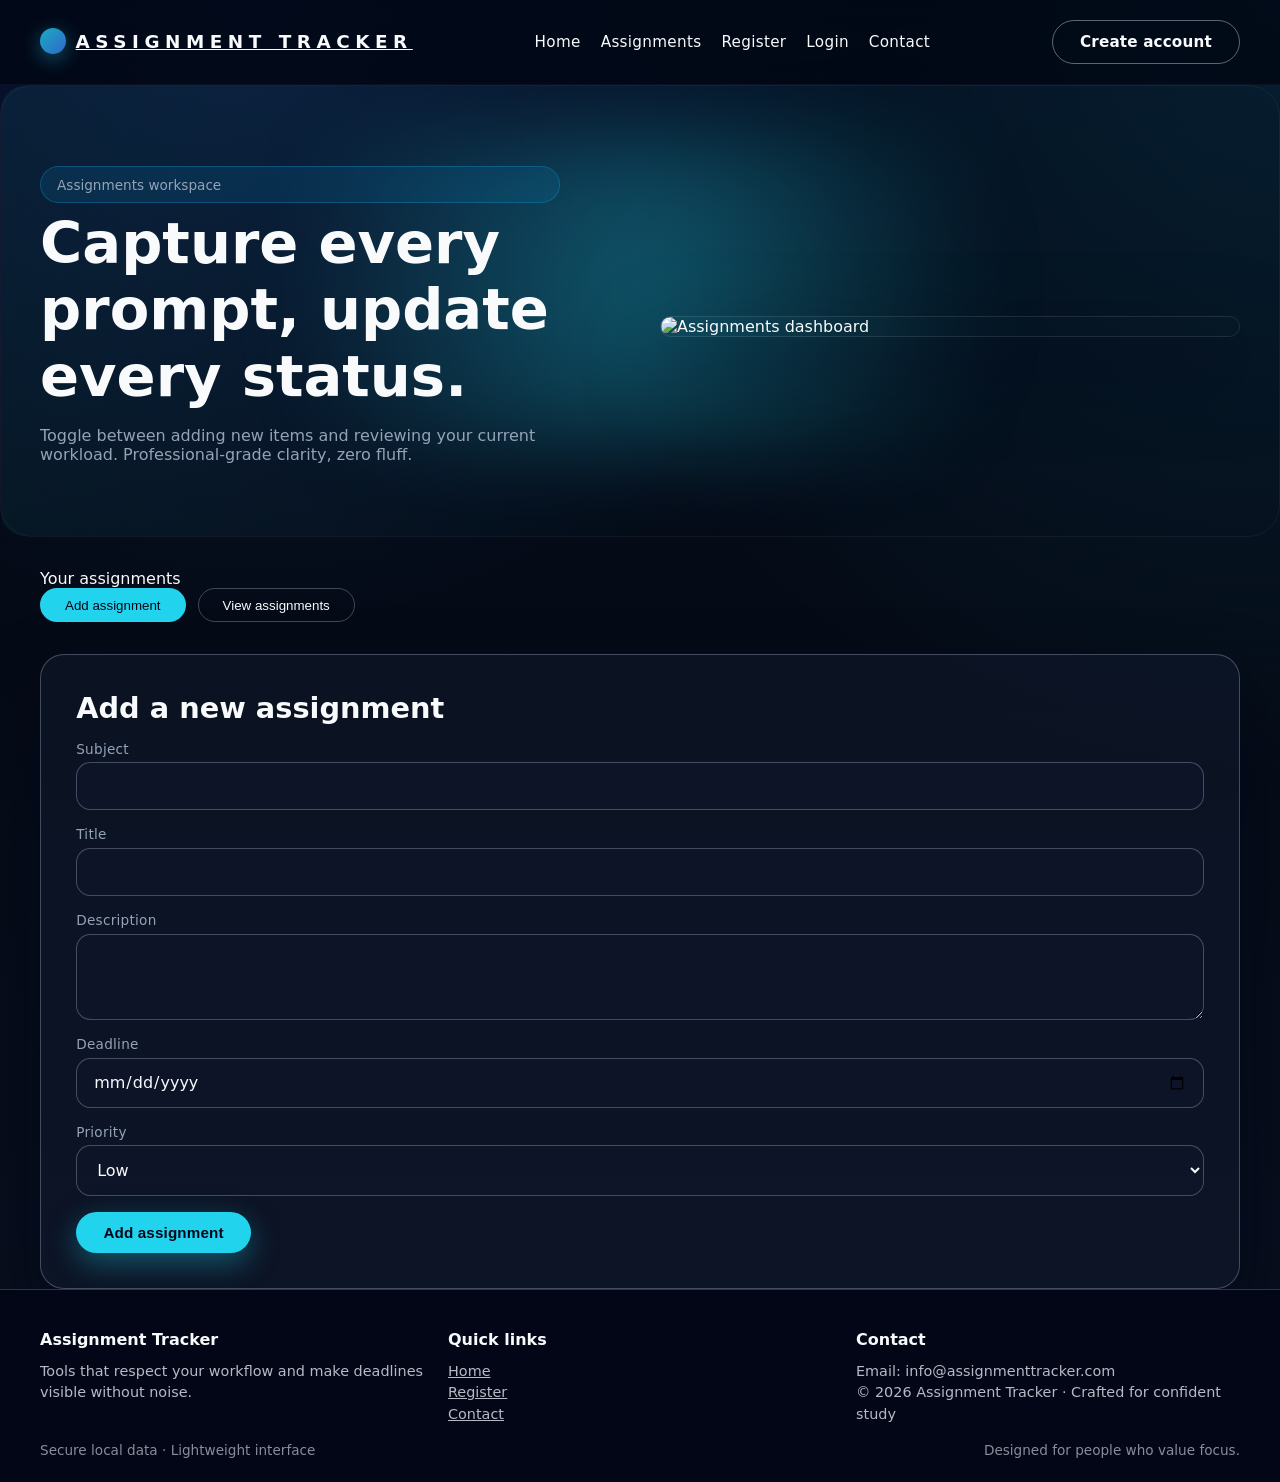
==== commit 887c3743: "update" ====
--- a/test/assignments.html
+++ b/test/assignments.html
@@ -36,7 +36,7 @@
         </div>
       </section>
 
-      <section class="container">
+      <section class="container assignments-section">
         <p class="section-title">Your assignments</p>
         <div class="toggle-actions">
           <button type="button" class="toggle-btn active" data-target="addAssignmentSection">Add assignment</button>
--- a/test/style.css
+++ b/test/style.css
@@ -1,13 +1,14 @@
 :root {
   --clr-base: #050b16;
   --clr-base-strong: #0f172a;
-  --clr-card: #0f172a;
+  --clr-card: #0f1329;
   --clr-panel: #111c38;
   --clr-light: #f8fafc;
   --clr-muted: #94a3b8;
   --clr-accent: #22d3ee;
+  --clr-accent-soft: rgba(34, 211, 238, 0.2);
   --clr-accent-strong: #38bdf8;
-  --clr-border: rgba(226, 232, 240, 0.18);
+  --clr-border: rgba(226, 232, 240, 0.15);
   --clr-shadow: 0 25px 60px rgba(2, 6, 23, 0.55);
 }
 
@@ -20,8 +21,9 @@
 body {
   font-family: "Inter", "Segoe UI", system-ui, sans-serif;
   min-height: 100vh;
-  background: radial-gradient(circle at top right, rgba(34, 211, 238, 0.12), transparent 45%),
-    radial-gradient(circle at bottom left, rgba(59, 130, 246, 0.15), transparent 35%), #020617;
+  background: radial-gradient(circle at top right, rgba(34, 211, 238, 0.12), transparent 40%),
+    radial-gradient(circle at 20% 0, rgba(59, 130, 246, 0.14), transparent 35%),
+    linear-gradient(180deg, #020617 0%, #050b16 45%, #090f1f 100%);
   color: var(--clr-light);
 }
 
@@ -44,7 +46,7 @@
   position: sticky;
   top: 0;
   width: 100%;
-  backdrop-filter: blur(18px);
+  backdrop-filter: blur(24px);
   background: rgba(1, 6, 18, 0.75);
   border-bottom: 1px solid rgba(15, 23, 42, 0.6);
   z-index: 100;
@@ -61,7 +63,21 @@
   font-weight: 700;
   letter-spacing: 0.08em;
   text-transform: uppercase;
-  font-size: 1.1rem;
+  font-size: 1.15rem;
+  letter-spacing: 0.3em;
+  padding-bottom: 0.1rem;
+  display: inline-flex;
+  align-items: center;
+  gap: 0.6rem;
+}
+
+.brand::before {
+  content: "";
+  width: 26px;
+  height: 26px;
+  border-radius: 50%;
+  background: linear-gradient(135deg, rgba(34, 211, 238, 0.8), rgba(59, 130, 246, 0.8));
+  box-shadow: 0 5px 20px rgba(34, 211, 238, 0.4);
 }
 
 .site-nav {
@@ -74,20 +90,20 @@
   font-size: 0.95rem;
   letter-spacing: 0.02em;
   padding: 0.4rem 0;
-  color: var(--clr-light);
   position: relative;
+  text-decoration: none;
 }
 
 .site-nav a::after {
   content: "";
   position: absolute;
   left: 0;
-  bottom: -0.4rem;
+  bottom: -0.35rem;
   width: 100%;
   height: 2px;
   background: var(--clr-accent);
   opacity: 0;
-  transform: translateY(2px);
+  transform: translateY(4px);
   transition: opacity 0.2s ease, transform 0.2s ease;
 }
 
@@ -126,6 +142,16 @@
   background: transparent;
 }
 
+.hero-panel::before,
+.hero-panel::after {
+  content: "";
+  position: absolute;
+  inset: 0;
+  border-radius: 1.5rem;
+  pointer-events: none;
+  z-index: -1;
+}
+
 .btn-link {
   background: transparent;
   color: var(--clr-accent);
@@ -146,16 +172,20 @@
   padding: 5rem 0 3rem;
   position: relative;
   isolation: isolate;
+  border-radius: 2rem;
+  border: 1px solid rgba(255, 255, 255, 0.05);
+  margin-bottom: 1.5rem;
+}
+
+.hero-panel::before {
+  inset: 10% 5% auto 5%;
+  height: 320px;
+  background: radial-gradient(circle, rgba(34, 211, 238, 0.35), transparent 60%);
+  filter: blur(40px);
 }
 
 .hero-panel::after {
-  content: "";
-  position: absolute;
-  inset: 10% 5% auto;
-  height: 360px;
-  background: radial-gradient(circle, rgba(34, 211, 238, 0.4), transparent 60%);
-  filter: blur(40px);
-  z-index: -1;
+  background: linear-gradient(120deg, rgba(34, 211, 238, 0.08), transparent 70%);
 }
 
 .hero-inner {
@@ -183,6 +213,18 @@
   flex-wrap: wrap;
 }
 
+.hero-image {
+  border-radius: 1.5rem;
+  overflow: hidden;
+  border: 1px solid rgba(255, 255, 255, 0.1);
+  box-shadow: 0 30px 80px rgba(2, 6, 24, 0.6);
+}
+
+.hero-image img {
+  width: 100%;
+  display: block;
+}
+
 .hero-stats {
   display: flex;
   gap: 1.2rem;
@@ -191,57 +233,84 @@
 }
 
 .stat-pill {
-  background: rgba(14, 165, 233, 0.1);
+  background: rgba(14, 165, 233, 0.12);
   border-radius: 999px;
   padding: 0.6rem 1rem;
   font-size: 0.85rem;
   color: #cbd5f5;
-}
-
-.hero-panel img {
-  width: 100%;
-  border-radius: 1.5rem;
-  box-shadow: var(--clr-shadow);
-  display: block;
+  border: 1px solid rgba(14, 165, 233, 0.3);
 }
 
 .feature-section,
+.insight-section,
 .workflow-section,
 .testimonial-section,
 .cta-banner {
   padding: 3rem 0;
 }
 
-.feature-grid {
+.feature-grid,
+.insight-grid {
   margin-top: 2rem;
   display: grid;
   grid-template-columns: repeat(auto-fit, minmax(220px, 1fr));
   gap: 1.5rem;
 }
 
-.feature-card {
+.feature-card,
+.insight-card {
   background: var(--clr-panel);
   border-radius: 1.5rem;
   padding: 1.8rem;
   border: 1px solid rgba(148, 163, 184, 0.25);
   box-shadow: var(--clr-shadow);
-}
-
-.feature-card h3 {
+  position: relative;
+  overflow: hidden;
+}
+
+.feature-card::after,
+.insight-card::after {
+  content: "";
+  position: absolute;
+  inset: 0;
+  background: linear-gradient(145deg, rgba(59, 130, 246, 0.08), transparent);
+  opacity: 0;
+  transition: opacity 0.3s ease;
+}
+
+.feature-card:hover::after,
+.insight-card:hover::after {
+  opacity: 1;
+}
+
+.feature-card h3,
+.insight-card h3 {
   margin-bottom: 0.5rem;
   font-size: 1.2rem;
 }
 
-.feature-card p {
+.feature-card p,
+.insight-card p {
   color: var(--clr-muted);
   font-size: 0.95rem;
   line-height: 1.5;
 }
 
-.section-title {
-  font-size: 2rem;
-  font-weight: 600;
-  margin-bottom: 1rem;
+.insight-card .value {
+  font-size: 2.1rem;
+  font-weight: 700;
+  margin: 0.35rem 0;
+}
+
+.insight-card .meta {
+  letter-spacing: 0.05em;
+  font-size: 0.8rem;
+  text-transform: uppercase;
+  color: rgba(226, 232, 240, 0.6);
+}
+
+.insight-card {
+  animation: float 6s ease-in-out infinite;
 }
 
 .workflow-grid {
@@ -420,11 +489,19 @@
   min-width: 160px;
 }
 
+.assignments-section {
+  margin-top: 2rem;
+}
+
+.assignments-section .form-card {
+  margin-top: 1rem;
+}
+
 .toggle-actions {
   display: flex;
   flex-wrap: wrap;
   gap: 0.75rem;
-  margin-bottom: 1.5rem;
+  margin-bottom: 2rem;
 }
 
 .toggle-btn {
@@ -529,7 +606,7 @@
   gap: 0.5rem;
 }
 
-@media (max-width: 640px) {
+@media (max-width: 768px) {
   .site-nav {
     display: none;
   }
@@ -543,8 +620,15 @@
     align-items: flex-start;
   }
 }
-'''
-
-with open('style.css', 'w', encoding='utf-8') as f:
-    f.write(text)
-PY
+
+@keyframes float {
+  0% {
+    transform: translateY(0px);
+  }
+  50% {
+    transform: translateY(-10px);
+  }
+  100% {
+    transform: translateY(0px);
+  }
+}
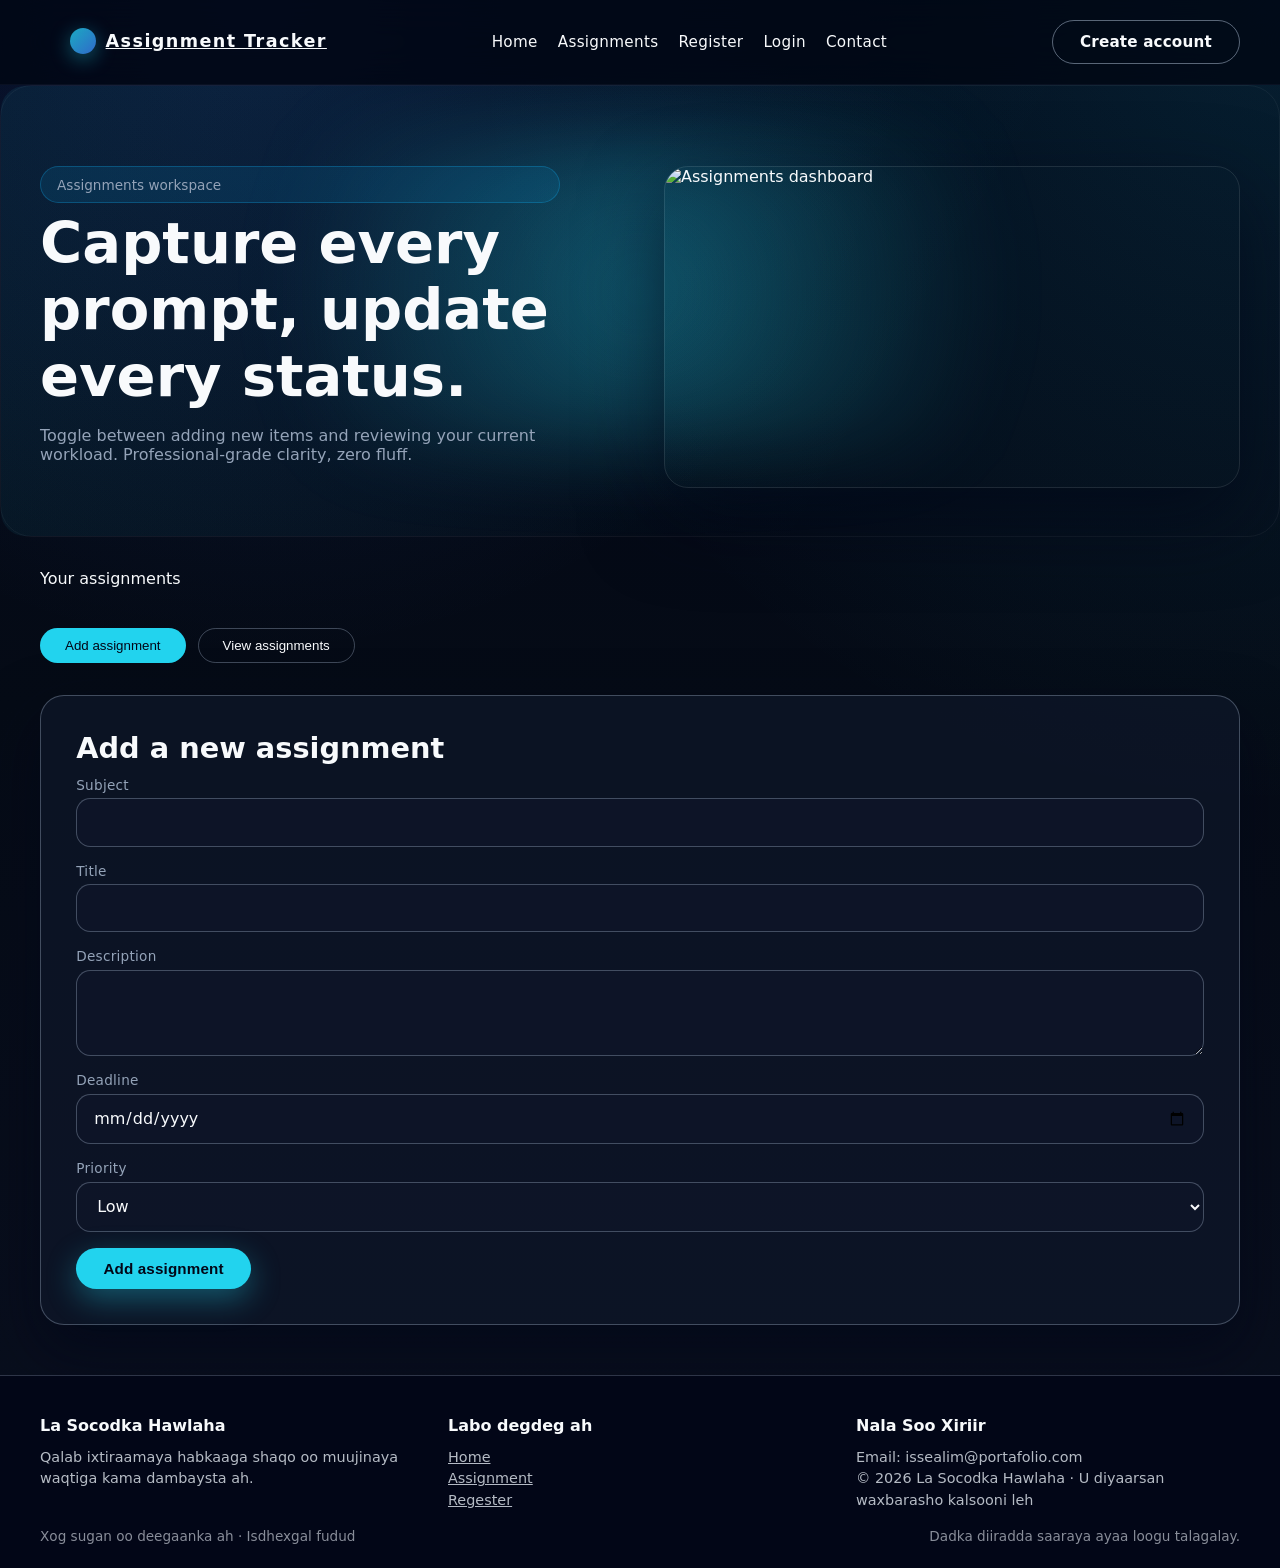
==== commit 04e87894: "upadate" ====
--- a/test/assignments.html
+++ b/test/assignments.html
@@ -38,13 +38,13 @@
 
       <section class="container assignments-section">
         <p class="section-title">Your assignments</p>
-        <div class="toggle-actions">
-          <button type="button" class="toggle-btn active" data-target="addAssignmentSection">Add assignment</button>
-          <button type="button" class="toggle-btn" data-target="assignmentsViewSection">View assignments</button>
+        <div  class="toggle-actions">
+          <button style="margin-top: 40px;" type="button" class="toggle-btn active" data-target="addAssignmentSection">Add assignment</button>
+          <button style="margin-top: 40px; " type="button"  class="toggle-btn" data-target="assignmentsViewSection">View assignments</button>
         </div>
 
-        <section id="addAssignmentSection" class="toggle-section">
-          <article class="form-card">
+        <section id="addAssignmentSection"    class="toggle-section">
+          <article class="form-card" style="margin-bottom: 50px;">
             <h2>Add a new assignment</h2>
             <form id="assignmentForm">
               <div class="form-group">
@@ -76,33 +76,33 @@
           </article>
         </section>
 
-        <section id="assignmentsViewSection" class="toggle-section hidden">
-          <div class="grid" id="assignmentsList"></div>
+        <section id="assignmentsViewSection" style="margin-bottom: 40px;" class="toggle-section hidden">
+          <div class="grid"   id="assignmentsList"></div>
         </section>
       </section>
     </main>
 
-    <footer class="footer">
+    <footer  class="footer">
       <div class="container footer-content">
         <div class="footer-column">
-          <h4>Assignment Tracker</h4>
-          <p>Tools that respect your workflow and make deadlines visible without noise.</p>
+          <h4>La Socodka Hawlaha</h4>
+          <p>Qalab ixtiraamaya habkaaga shaqo oo muujinaya waqtiga kama dambaysta ah.</p>
         </div>
         <div class="footer-column">
-          <h4>Quick links</h4>
+          <h4>Labo degdeg ah</h4>
           <a href="index.html">Home</a><br />
-          <a href="register.html">Register</a><br />
-          <a href="contact.html">Contact</a>
+          <a href="assignments.html">Assignment</a><br />
+          <a href="register.html">Regester</a>
         </div>
         <div class="footer-column">
-          <h4>Contact</h4>
-          <p>Email: info@assignmenttracker.com</p>
-          <p>© 2026 Assignment Tracker · Crafted for confident study</p>
+          <h4>Nala Soo Xiriir</h4>
+          <p>Email: issealim@portafolio.com</p>
+          <p>© 2026 La Socodka Hawlaha · U diyaarsan waxbarasho kalsooni leh</p>
         </div>
       </div>
       <div class="container footer-bottom">
-        <span>Secure local data · Lightweight interface</span>
-        <span>Designed for people who value focus.</span>
+        <span>Xog sugan oo deegaanka ah · Isdhexgal fudud</span>
+        <span>Dadka diiradda saaraya ayaa loogu talagalay.</span>
       </div>
     </footer>
   </div>
--- a/test/style.css
+++ b/test/style.css
@@ -26,6 +26,7 @@
     linear-gradient(180deg, #020617 0%, #050b16 45%, #090f1f 100%);
   color: var(--clr-light);
 }
+ 
 
 a {
   color: inherit;
@@ -62,13 +63,12 @@
 .brand {
   font-weight: 700;
   letter-spacing: 0.08em;
-  text-transform: uppercase;
-  font-size: 1.15rem;
-  letter-spacing: 0.3em;
+  font-size: 1.1em;
   padding-bottom: 0.1rem;
   display: inline-flex;
   align-items: center;
   gap: 0.6rem;
+  padding-left: 30px;
 }
 
 .brand::before {
@@ -76,6 +76,7 @@
   width: 26px;
   height: 26px;
   border-radius: 50%;
+
   background: linear-gradient(135deg, rgba(34, 211, 238, 0.8), rgba(59, 130, 246, 0.8));
   box-shadow: 0 5px 20px rgba(34, 211, 238, 0.4);
 }
@@ -152,6 +153,7 @@
   z-index: -1;
 }
 
+
 .btn-link {
   background: transparent;
   color: var(--clr-accent);
@@ -191,8 +193,8 @@
 .hero-inner {
   display: grid;
   grid-template-columns: repeat(auto-fit, minmax(280px, 1fr));
-  gap: 2.5rem;
-  align-items: center;
+  gap: 3rem;
+  align-items: stretch;
 }
 
 .hero-copy h1 {
@@ -221,6 +223,7 @@
 }
 
 .hero-image img {
+  min-height: 320px;
   width: 100%;
   display: block;
 }
@@ -404,8 +407,14 @@
 }
 
 .form-card h2 {
+  margin-bottom: 0.75rem;
+  font-size: 1.8rem;
+}
+
+.auth-status {
+  font-size: 0.9rem;
+  color: var(--clr-accent);
   margin-bottom: 1rem;
-  font-size: 1.8rem;
 }
 
 .form-group {
@@ -444,8 +453,10 @@
 
 .main-grid {
   display: grid;
-  grid-template-columns: repeat(auto-fit, minmax(260px, 1fr));
-  gap: 1.5rem;
+  grid-template-columns: repeat(auto-fit, minmax(320px, 1fr));
+  gap: 2rem;
+  align-items: start;
+  padding: 2rem 0 3rem;
 }
 
 .panel-card {
@@ -463,6 +474,13 @@
 .panel-card p {
   color: var(--clr-muted);
   font-size: 0.95rem;
+}
+
+.benefits-list {
+  margin-top: 1rem;
+  color: var(--clr-muted);
+  line-height: 1.6;
+  padding-left: 1.2rem;
 }
 
 .contact-card {
@@ -526,7 +544,8 @@
 .grid {
   display: grid;
   grid-template-columns: repeat(auto-fit, minmax(240px, 1fr));
-  gap: 1.2rem;
+  gap: 1.8rem;
+  margin-top: 1rem;
 }
 
 .card {
